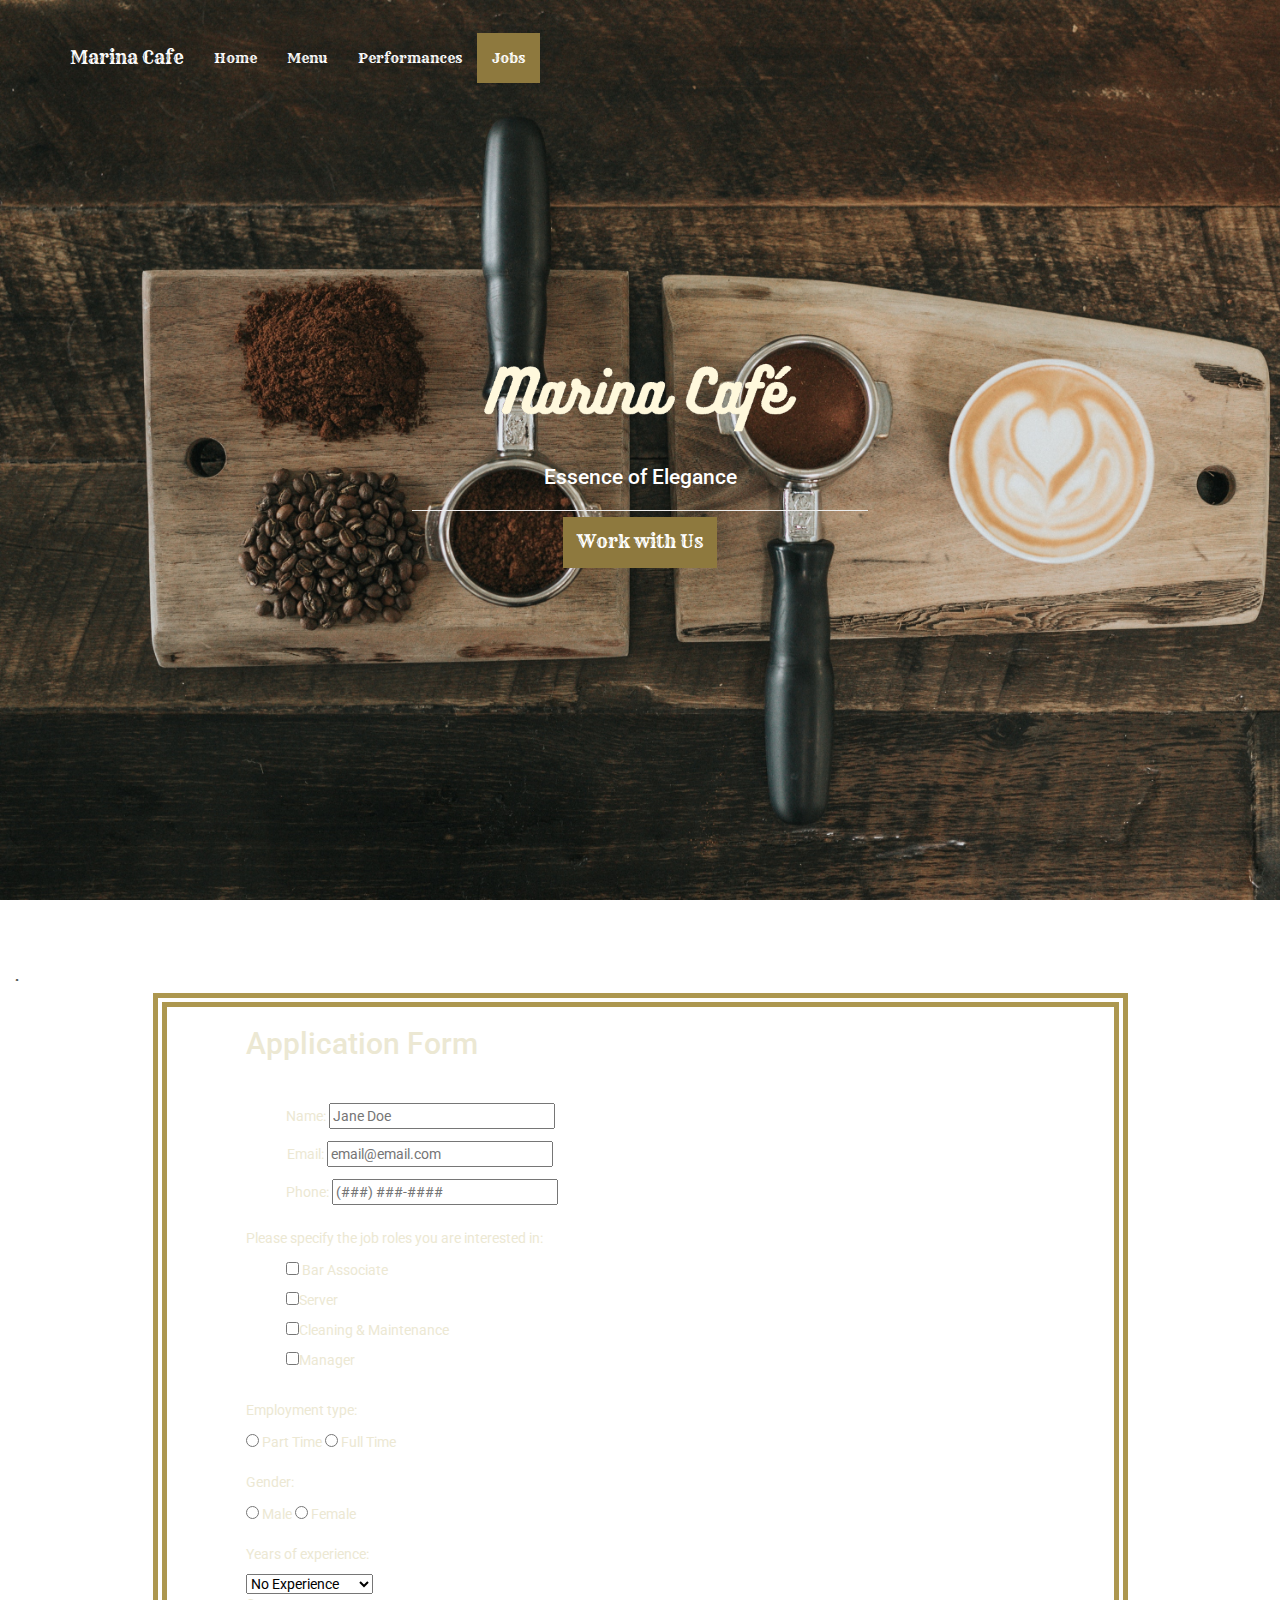
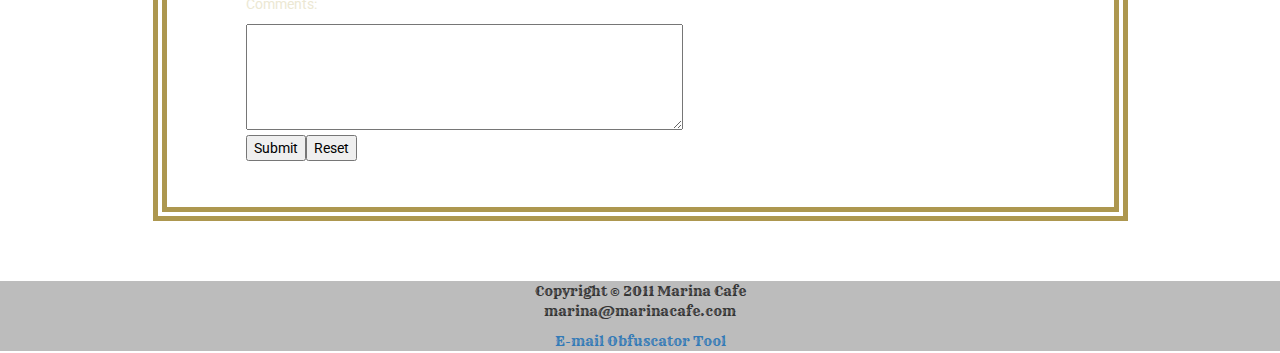
==== jobs.html @ 708e2f9e "First Commit" ====
<!DOCTYPE html>
<html>
  <head>
    <meta charset="utf-8">
    <title>Jobs</title>
    <link rel="stylesheet" href="bootstrap-3.3.7-dist/css/bootstrap.min.css">
    <link rel="stylesheet" href="Styles/style.css">
  </head>
  <body>
    <section><h6>.</h6>
      <nav class="navbar navbar-default">
        <div class="container">
    <!-- Brand and toggle get grouped for better mobile display -->
          <div class="navbar-header">
            <button type="button" class="navbar-toggle collapsed" data-toggle="collapse" data-target="#bs-example-navbar-collapse-1" aria-expanded="false">
              <span class="sr-only">Toggle navigation</span>
              <span class="icon-bar"></span>
              <span class="icon-bar"></span>
              <span class="icon-bar"></span>
            </button>
            <a class="navbar-brand" href="index.html">Marina Cafe</a>
          </div>

    <!-- Collect the nav links, forms, and other content for toggling -->
          <div class="collapse navbar-collapse" id="bs-example-navbar-collapse-1">
            <ul class="nav navbar-nav">
              <li><a href="index.html">Home</a></li>
              <li><a href="menu.html">Menu</a></li>
              <li><a href="performances.html">Performances</a></li>
              <li class="activo"><a href="jobs.html">Jobs <span class="sr-only">(current)</span></a></li>
            </ul>
          </div><!-- /.navbar-collapse -->
        </div><!-- /.container-fluid -->
      </nav>
      <div class="container">
        <div class="row">
          <div class="col-lg-12">
            <div id="content">
              <img src="Styles/Images/logo.png" class="logo" alt="logo">
              <h4 class="secondary-header">Essence of Elegance</h4>
              <hr>
              <a href="#application" class="button-link">Work with Us</a>
            </div>
          </div>
        </div>
      </div>
    </section>
    <section class="container about-section"><h6>.</h6>
    <a id="application"></a>
      <div class="container about-class">
        <div class="row">
          <div class="col-md-1">
          </div>
          <div class="col-md-10">
            <div class="job-form">
              <section>
                <h2 style="margin-bottom: 5%;">Application Form</h2>
                <form action="job_application.php" method="post" autocomplete="on">
                  <input type="hidden" name="Student1Name" value="Danny Jeong" />
                  <input type="hidden" name="Student2Name" value="Jaleed Ur Rehman" />
                  <input type="hidden" name="Set" value="B" />

                <!-- put ul {list-style: none;} in css to remove the bullets-->
                  <ul class="unlist">
                    <li style="padding-bottom: 1.5%">Name:  <input type="text" name="Name" id="firstName" size="25" maxlength="30" placeholder="Jane Doe"/></li>
                    <li style="padding-bottom: 1.5%; padding-left: 0.1%">Email: <input type="email" name="Email" autocomplete="off" size="25" placeholder="email@email.com"/></li>
                    <li style="padding-bottom: 1.5%">Phone: <input id="phone" type="tel" size="25" placeholder="(###) ###-####"/></li>
                  </ul>
                  <p>Please specify the job roles you are interested in:</p>

                <!-- put ul {list-style: none;} in css to remove the bullets-->
                  <ul class="unlist">
                    <li style="padding-bottom: 1%"><input type="checkbox" name="Job" value="Bar Associate"> Bar Associate</li>
                    <li style="padding-bottom: 1%"><input type="checkbox" name="Job" value="Server">Server</li>
                    <li style="padding-bottom: 1%"><input type="checkbox" name="Job" value="Cleaning &amp; Maintenance">Cleaning &amp; Maintenance</li>
                    <li><input type="checkbox" name="Job" value="Manager">Manager</li>
                  </ul>

                  <br/>
                  <p>Employment type:</p>
                  <input type="radio" name="employment_type" value="Part-time"/> Part Time
                  <input type="radio" name="employment_type" value="Full-time"/> Full Time
                  <br/>
                  <br/>
                  <p>Gender: </p>
                  <input type="radio" name="gender" value="Male"/> Male
                  <input type="radio" name="gender" value="Female"/> Female

                  <br/>
                  <br/>
                  <p>Years of experience:</p>

                  <select name="years_of_experience" size="1">
                    <option value ="ONE">No Experience</option>
                    <option value ="NA">Less than 1 year</option>
                    <option value ="One-three">More than 1 year</option>
                  </select>

                  <p>Comments: </p><textarea name="Comment" cols="52" rows="5"></textarea>
                  <br/>
                  <input type="submit" /><input type="reset" />
                </form>
              </section>
            </div>
          </div>
          <aside class="col-md-1">

          </aside>
        </div>
      </div>
  </section>
  <footer>Copyright &copy; 2011 Marina Cafe
    <p>marina@marinacafe.com</p>
    <a href="https://www.searchenginegenie.com/obfuscate-email-tool.php">E-mail Obfuscator Tool</a>
  </footer>
    <script type="text/javascript" src="https://code.jquery.com/jquery-3.2.1.min.js"></script>
    <script type="text/javascript" src="https://maxcdn.bootstrapcdn.com/bootstrap/3.3.7/js/bootstrap.min.js"></script>
    <script>
    // Select all links with hashes
$('a[href*="#"]')
// Remove links that don't actually link to anything
.not('[href="#"]')
.not('[href="#0"]')
.click(function(event) {
  // On-page links
  if (
    location.pathname.replace(/^\//, '') == this.pathname.replace(/^\//, '')
    &&
    location.hostname == this.hostname
  ) {
    // Figure out element to scroll to
    var target = $(this.hash);
    target = target.length ? target : $('[name=' + this.hash.slice(1) + ']');
    // Does a scroll target exist?
    if (target.length) {
      // Only prevent default if animation is actually gonna happen
      event.preventDefault();
      $('html, body').animate({
        scrollTop: target.offset().top
      }, 1000, function() {
        // Callback after animation
        // Must change focus!
        var $target = $(target);
        $target.focus();
        if ($target.is(":focus")) { // Checking if the target was focused
          return false;
        } else {
          $target.attr('tabindex','-1'); // Adding tabindex for elements not focusable
          $target.focus(); // Set focus again
        };
      });
    }
  }
});
    </script>
  </body>
</html>
---- Styles/style.css ----
@import url('https://fonts.googleapis.com/css?family=Roboto|Rye|Shadows+Into+Light');
html {
  height: 100%;
}

body {
  background-image: url("Images/landing.jpg");
  background-size: cover;
  background-attachment: fixed;
  font-family: Rye;
}
.navbar {
  background-color: rgba(117, 190, 218, 0.0);
}
.navbar-default .navbar-nav > li > a {
  color: #FFF;
}
.navbar-default .navbar-nav > li > a:visited {
  color: #FFF;
}
.navbar-default .navbar-nav > li > a:hover {
  color: #D9E254;
  border-bottom: 0.05em solid #D9E254;
}
.activo {
  background-color: #8E793E;
}
.navbar-default .navbar-header > a {
  color: #FFF;
}
.navbar-default .navbar-header > a:visited {
  color: #FFF;
}
.navbar-default .navbar-header > a:hover {
  color: #D9E254;
  border-bottom: 0.05em solid #D9E254;
}
.navbar.navbar-default {
  border: 0;
  -webkit-box-shadow: none;
  box-shadow: none;
}
.navbar.navbar-default .navbar-collapse {
  border: 0;
  -webkit-box-shadow: none;
  box-shadow: none;
}
.main-header {
  font-weight: 500;
  font-size: 4em;
}
.secondary-header {
  font-family: Roboto;
  font-size: 1.5em;
}
#content {
  text-align: center;
  padding-top: 20%;
  margin-bottom: 35.5%;
  color: #FFF;
}
hr {
  width: 40%;
}
.img-container > img {
  width: 80%;
  height: auto;
  padding-top: 4%;
  padding-bottom: 4%;
}
.col-md-5 {
  background-image: url("Images/chalkboard.jpg");
  color: #ECE8D3;
  border: 1em double #AD974F;
  text-align: center;
}
.small-text{
  padding-top: 26.25%;
  padding-bottom: 25.5%;
}
.small-img {
  padding-top: 5.7%;
  padding-bottom: 5.7%;
}
.col-md-10 {
  background-image: url("Images/chalkboard.jpg");
  color: #ECE8D3;
  border: 1em double #AD974F;
  text-align: center;
  font-family: "Shadows into light";
  margin-bottom: 5%;
}
.bottom-box {
  background-image: url("Images/chalkboard.jpg");
  color: #ECE8D3;
  border: 1em double #AD974F;
  text-align: center;
  font-family: Rye;
}
#About-Us {
  text-decoration: none;
}
.about-class2 {
  margin-bottom: 10%;
}
div > div > p {
  padding-top: 19.1%;
  padding-bottom: 18.7%;
}
.about-section {
  width: 100%;
  background-image: url("Images/728jpg");
}
.sub {
  font-size: 2em;
  color: #FFF;
}
.sub2 {
  font-size: 1.75em;
  color: #FFF;
}
.subtitle {
  color: #FFF;
  font-size: 0.75em;
}
.menu-items {
  list-style-type: none;
}
.list-items {
  text-align: center;
  color: #FFF;
  font-size: 1.5em;
}
.price {
  padding-bottom: 2.5%;
}
#full-menu {
  text-decoration: none;
}
#breakfast {
  text-decoration: none;
}
#lunch {
  text-decoration: none;
}
#dinner {
  text-decoration: none;
}
#drinks {
  text-decoration: none;
}
.img-contain > img {
  width: 70%;
  height: auto;
  padding-top: 4%;
  padding-bottom: 4%;
}
.smaller-text{
  padding-top: 26.5%;
  padding-bottom: 26%;
}
.smallest-text{
  padding-top: 26.5%;
  padding-bottom: 26.75%;
}
footer {
  text-align: center;
  background-color: #BCBCBC;
  width: 100%;
  border-top: 2px solid white;
  border-bottom: 2px solid white;
}
.logo {
  width: 30%;
  height: auto;
}
.job-form {
  text-align: left;
  padding-left: 7%;
  list-style-type: none;
  font-family: Roboto;
  margin-bottom: 5%;
}
.unlist {
  list-style-type: none;
}
input, select, textarea {
  color: black;
}
.add-margin {
  margin-bottom: 5%;
}
.p-style {
  padding-top: 10%;
  font-size: 1.5em;
}
.col-lg-10 {
  height: 5%;
}
.button-link {
  font-size: 1.25em;
  padding: 1.25%;
  color: #FFF;
  background-color: #8E793E;
}
.button-link:hover {
  color: #FFF;
  background-color: #AD974F;
  text-decoration: none;
  border: 2px solid white;
  transition: border .2s;
}
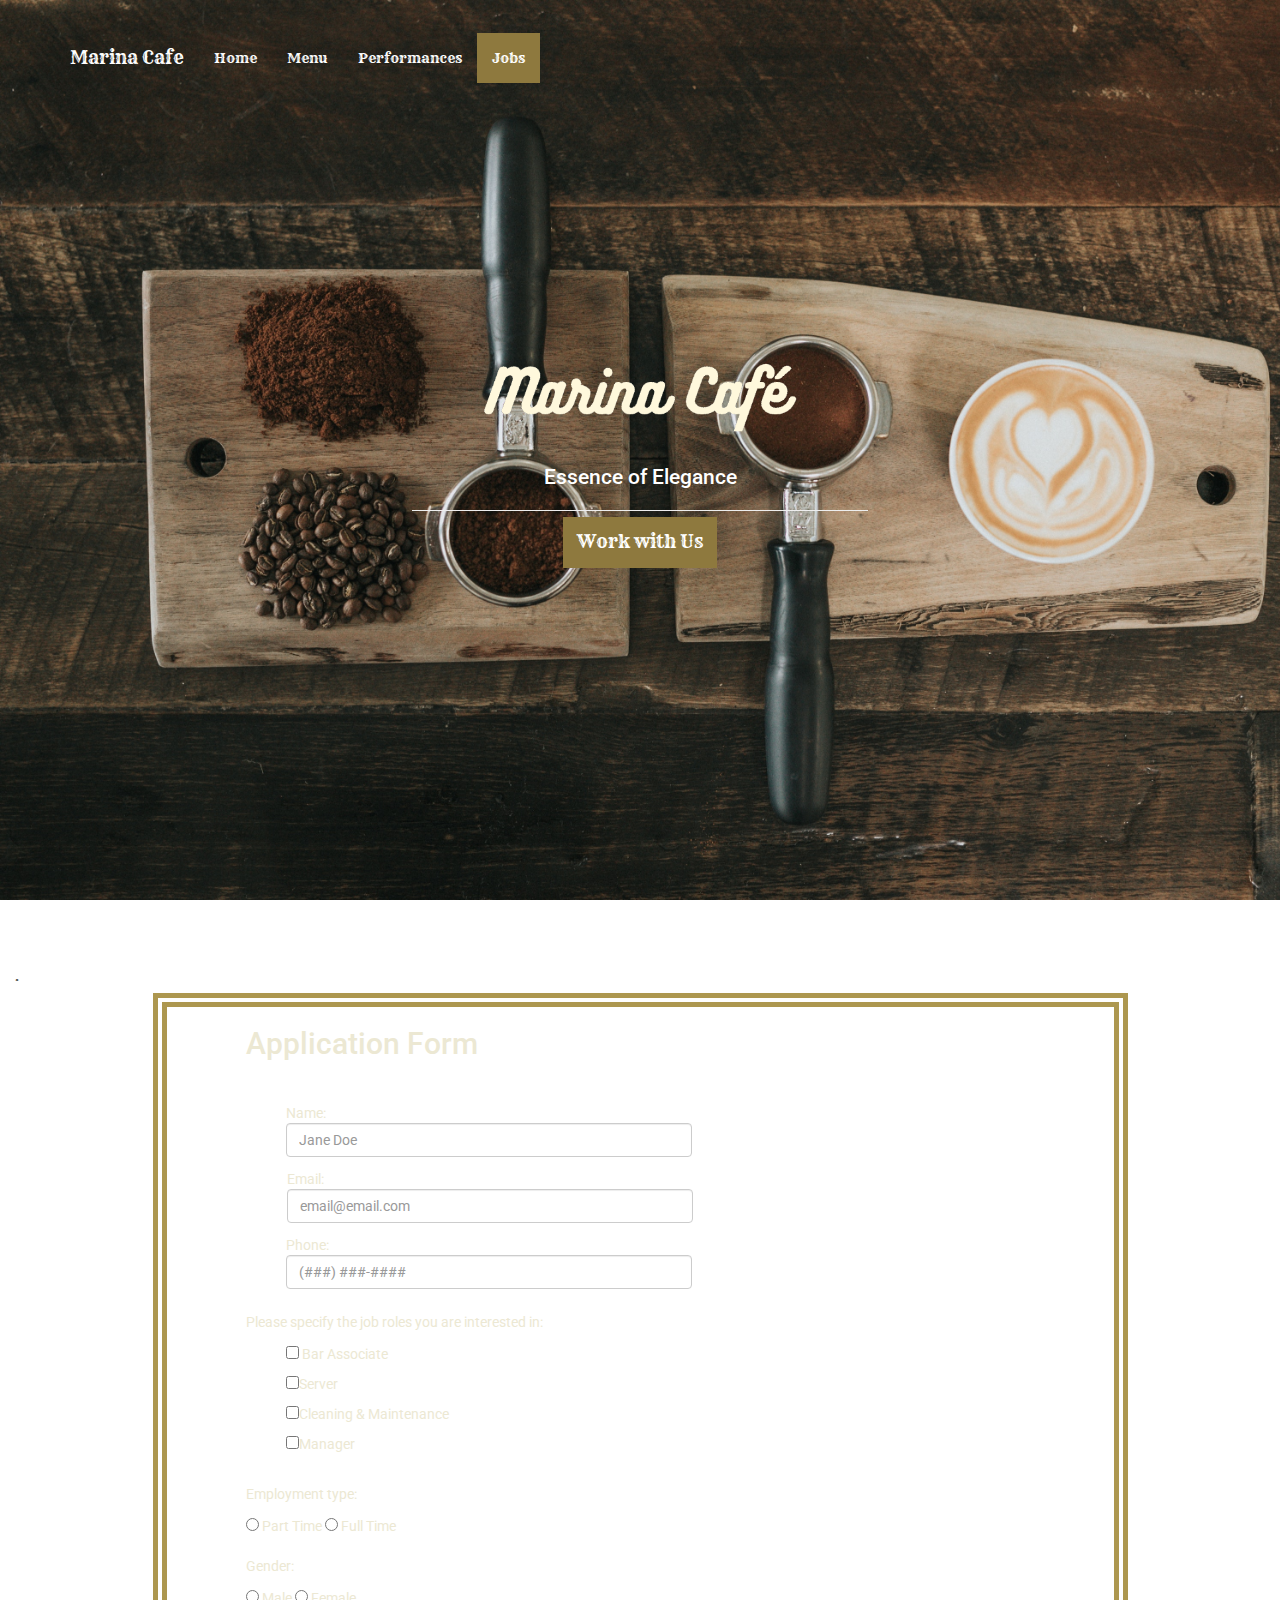
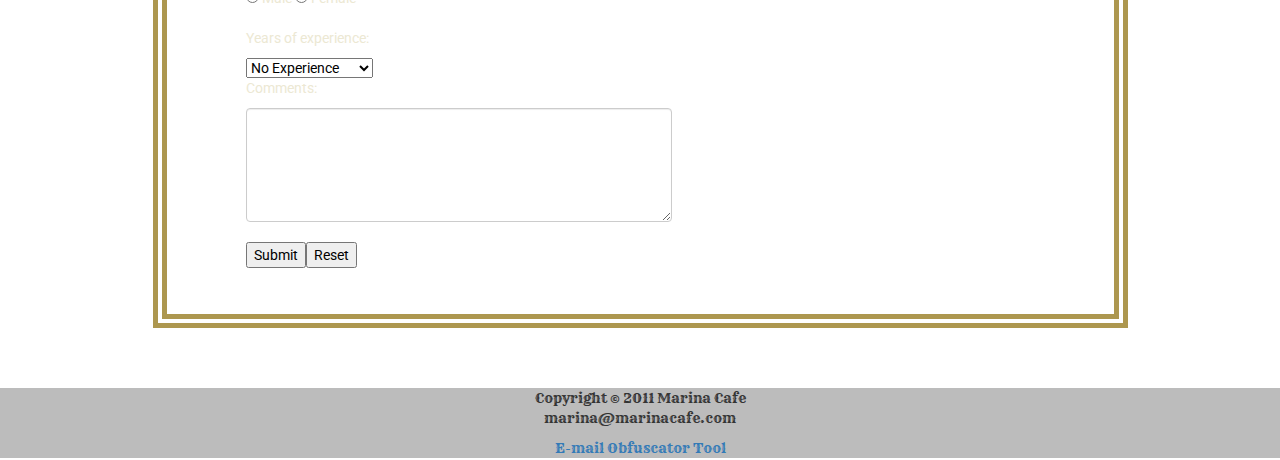
==== commit 70a669c2: "Fixed fonts and adjusted form fields" ====
--- a/jobs.html
+++ b/jobs.html
@@ -62,9 +62,9 @@
 
                 <!-- put ul {list-style: none;} in css to remove the bullets-->
                   <ul class="unlist">
-                    <li style="padding-bottom: 1.5%">Name:  <input type="text" name="Name" id="firstName" size="25" maxlength="30" placeholder="Jane Doe"/></li>
-                    <li style="padding-bottom: 1.5%; padding-left: 0.1%">Email: <input type="email" name="Email" autocomplete="off" size="25" placeholder="email@email.com"/></li>
-                    <li style="padding-bottom: 1.5%">Phone: <input id="phone" type="tel" size="25" placeholder="(###) ###-####"/></li>
+                    <li style="padding-bottom: 1.5%">Name:  <input type="text" name="Name" id="firstName" size="25" maxlength="30" placeholder="Jane Doe" class="form-control"/></li>
+                    <li style="padding-bottom: 1.5%; padding-left: 0.1%">Email: <input type="email" name="Email" autocomplete="off" size="25" placeholder="email@email.com" class="form-control"/></li>
+                    <li style="padding-bottom: 1.5%">Phone: <input id="phone" type="tel" size="25" placeholder="(###) ###-####" class="form-control"/></li>
                   </ul>
                   <p>Please specify the job roles you are interested in:</p>
 
@@ -96,7 +96,7 @@
                     <option value ="One-three">More than 1 year</option>
                   </select>
 
-                  <p>Comments: </p><textarea name="Comment" cols="52" rows="5"></textarea>
+                  <p>Comments: </p><textarea name="Comment" cols="52" rows="5" class="form-control"></textarea>
                   <br/>
                   <input type="submit" /><input type="reset" />
                 </form>
--- a/Styles/style.css
+++ b/Styles/style.css
@@ -210,3 +210,7 @@
   border: 2px solid white;
   transition: border .2s;
 }
+.form-control {
+  width: 50%;
+  
+}